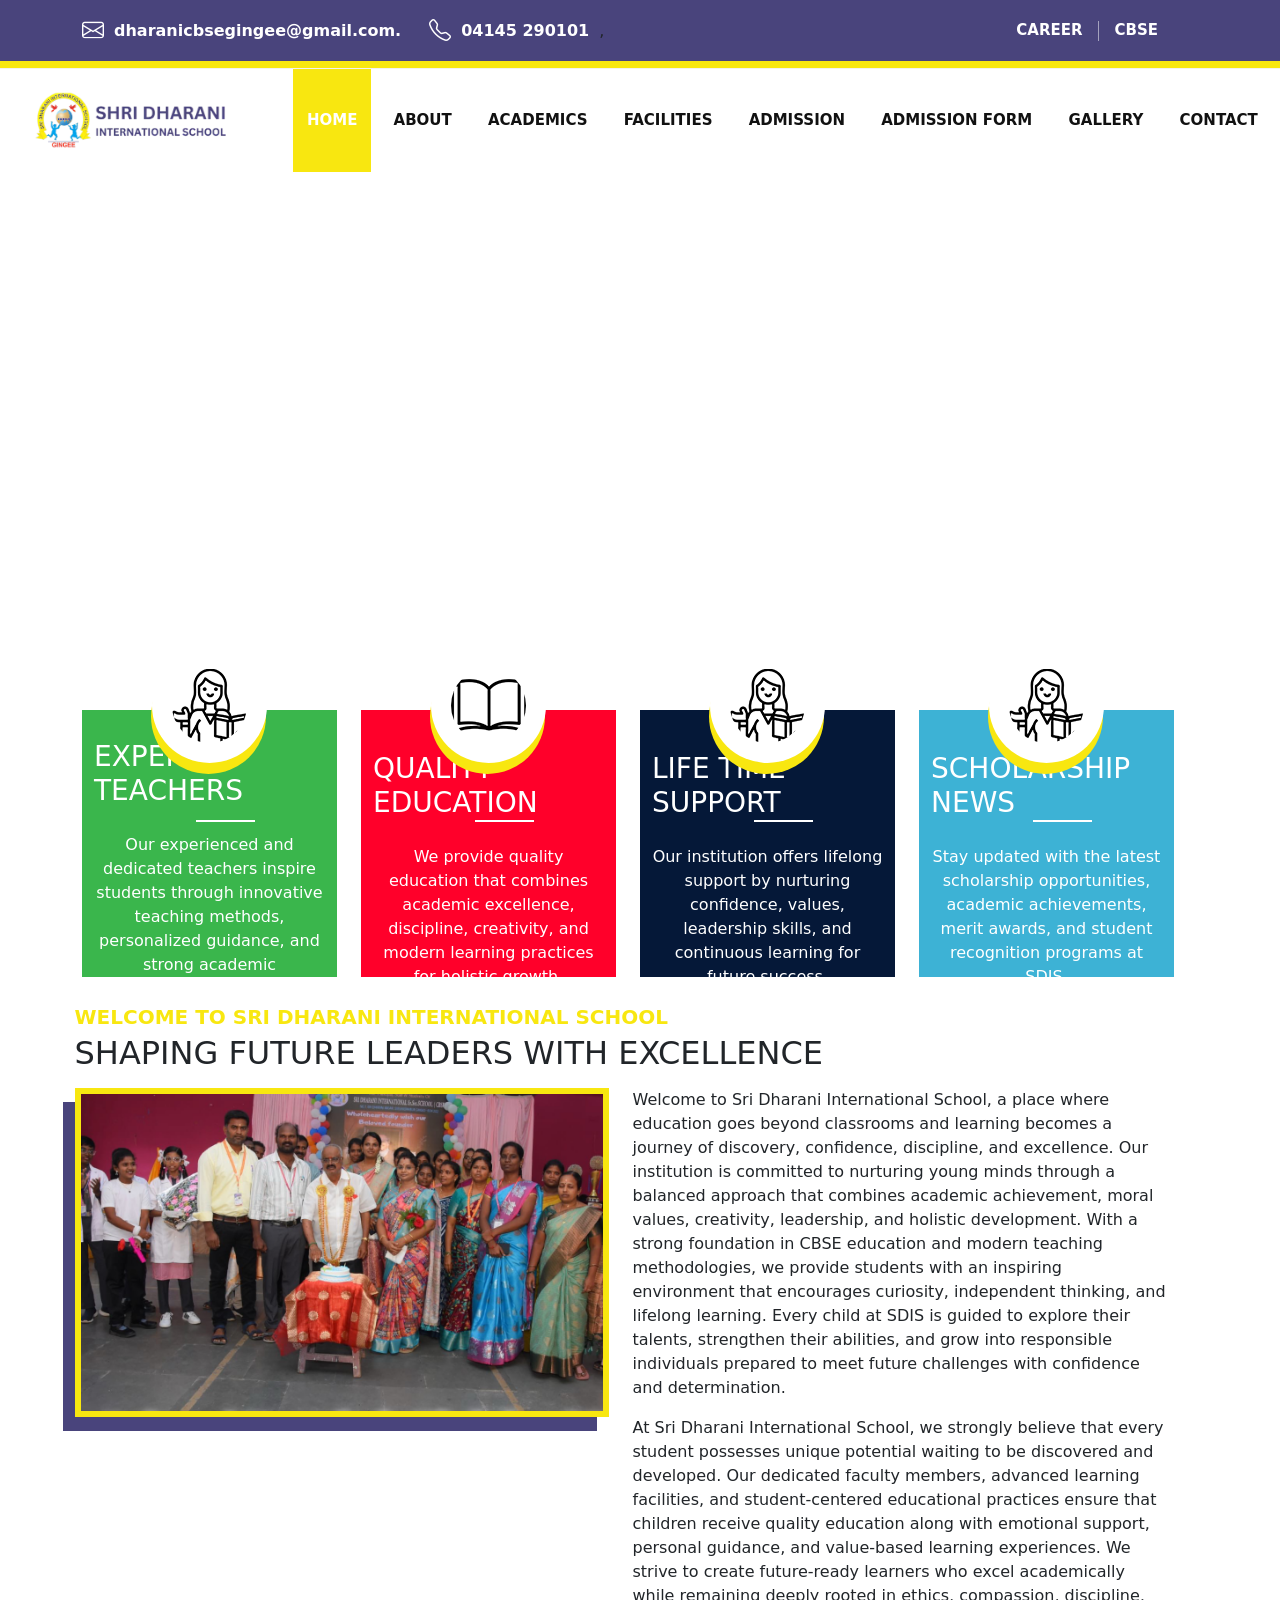
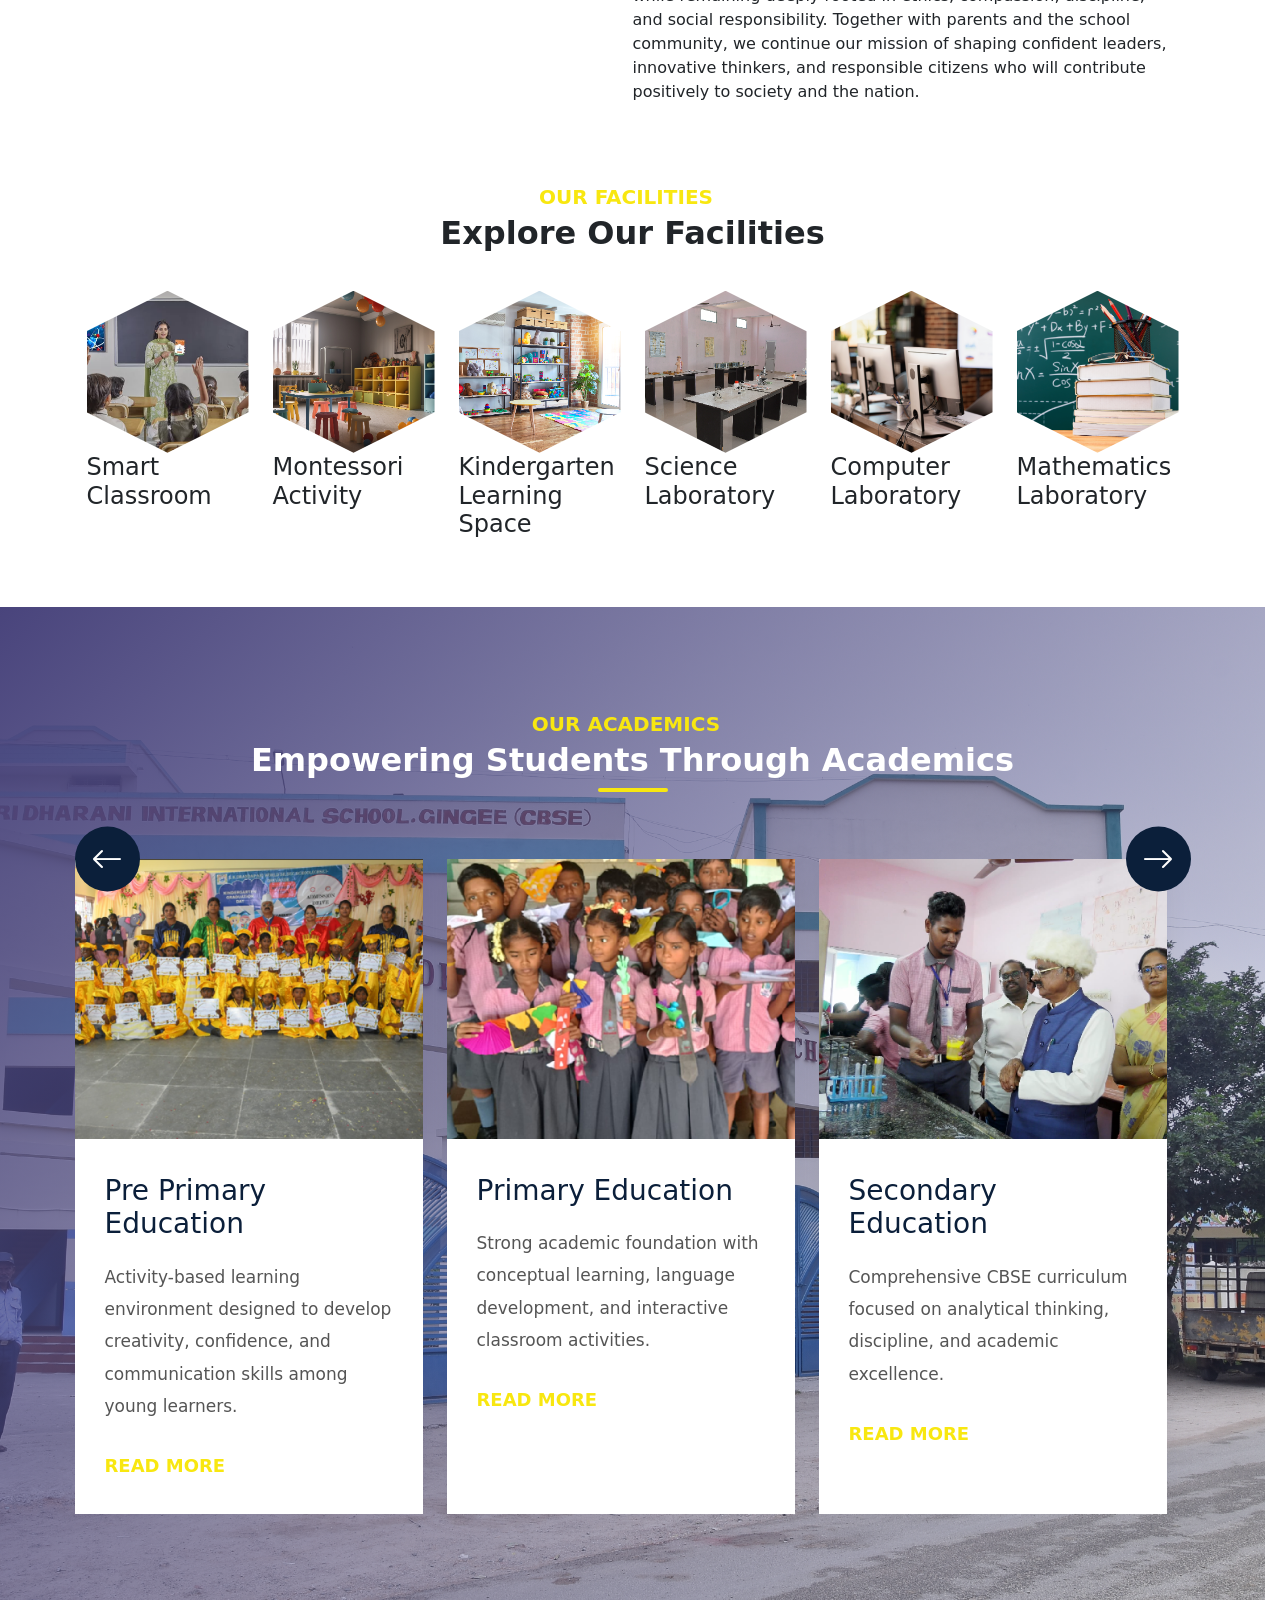
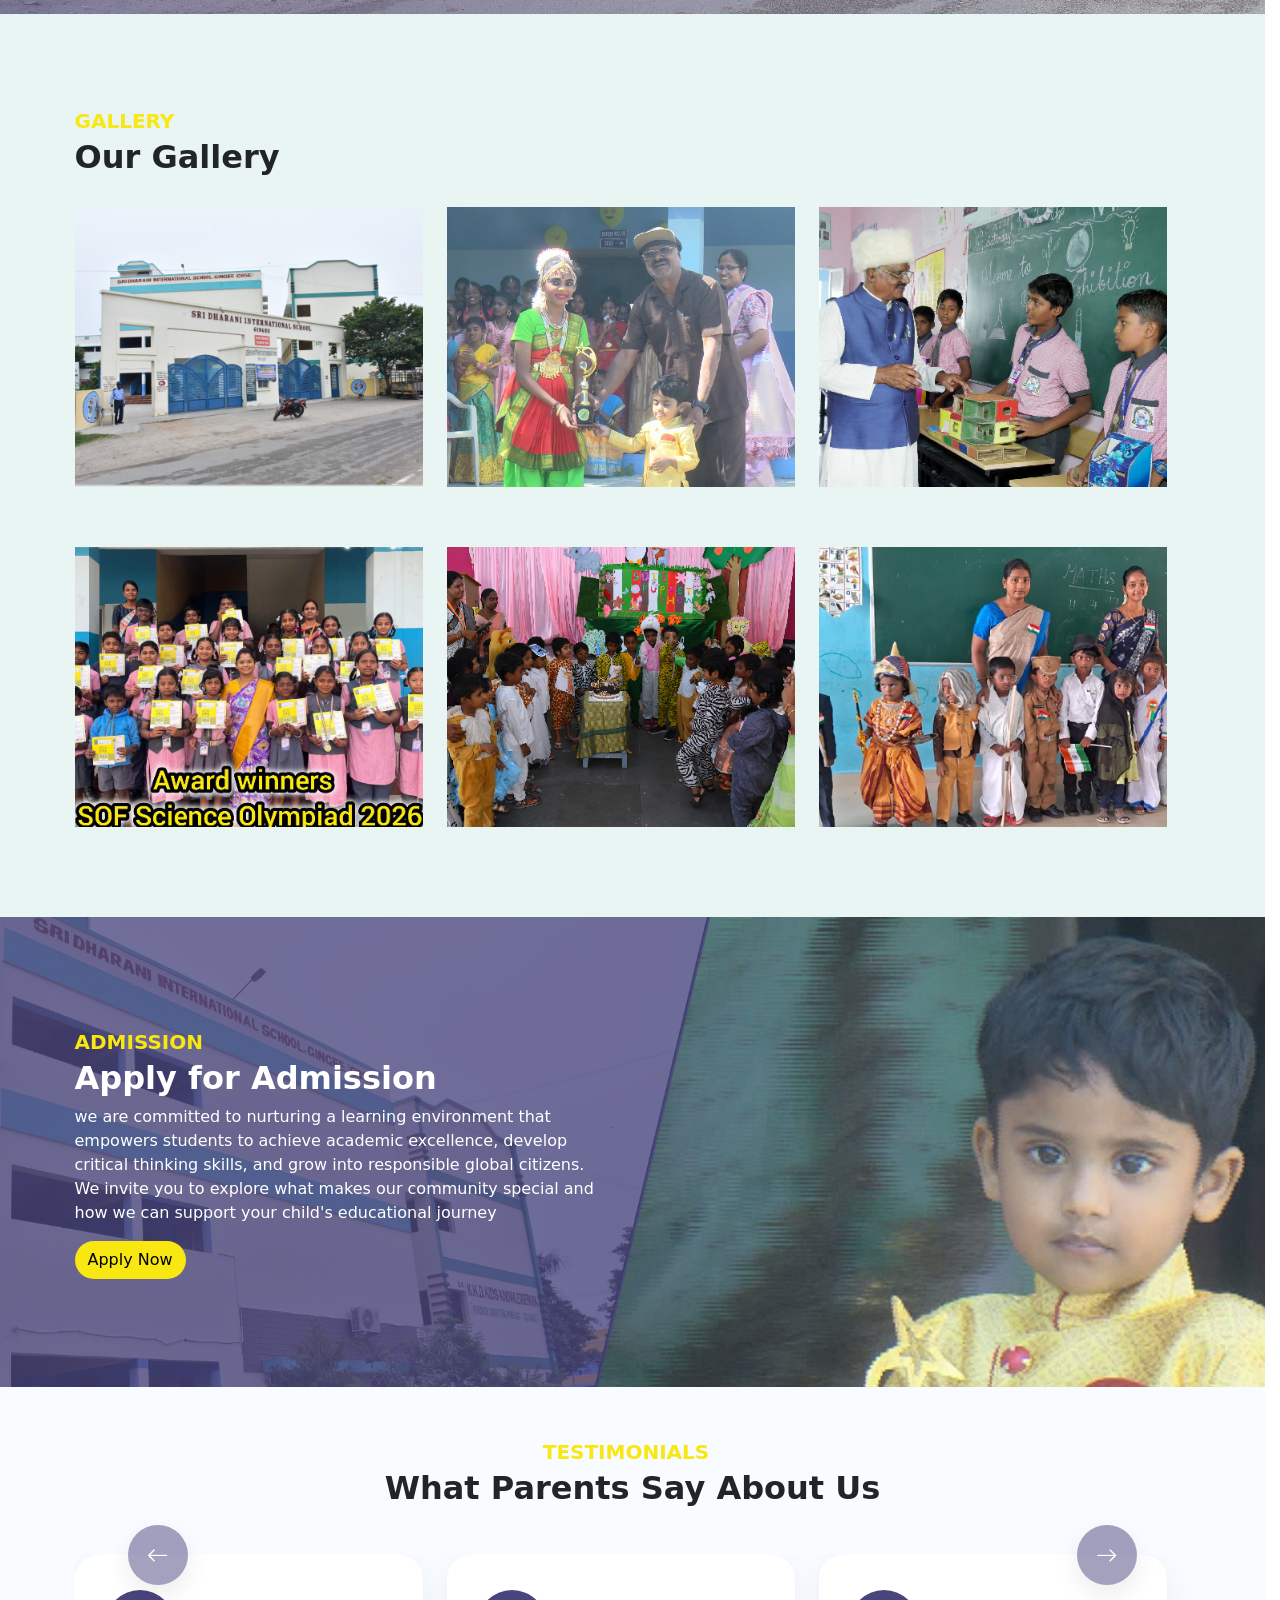
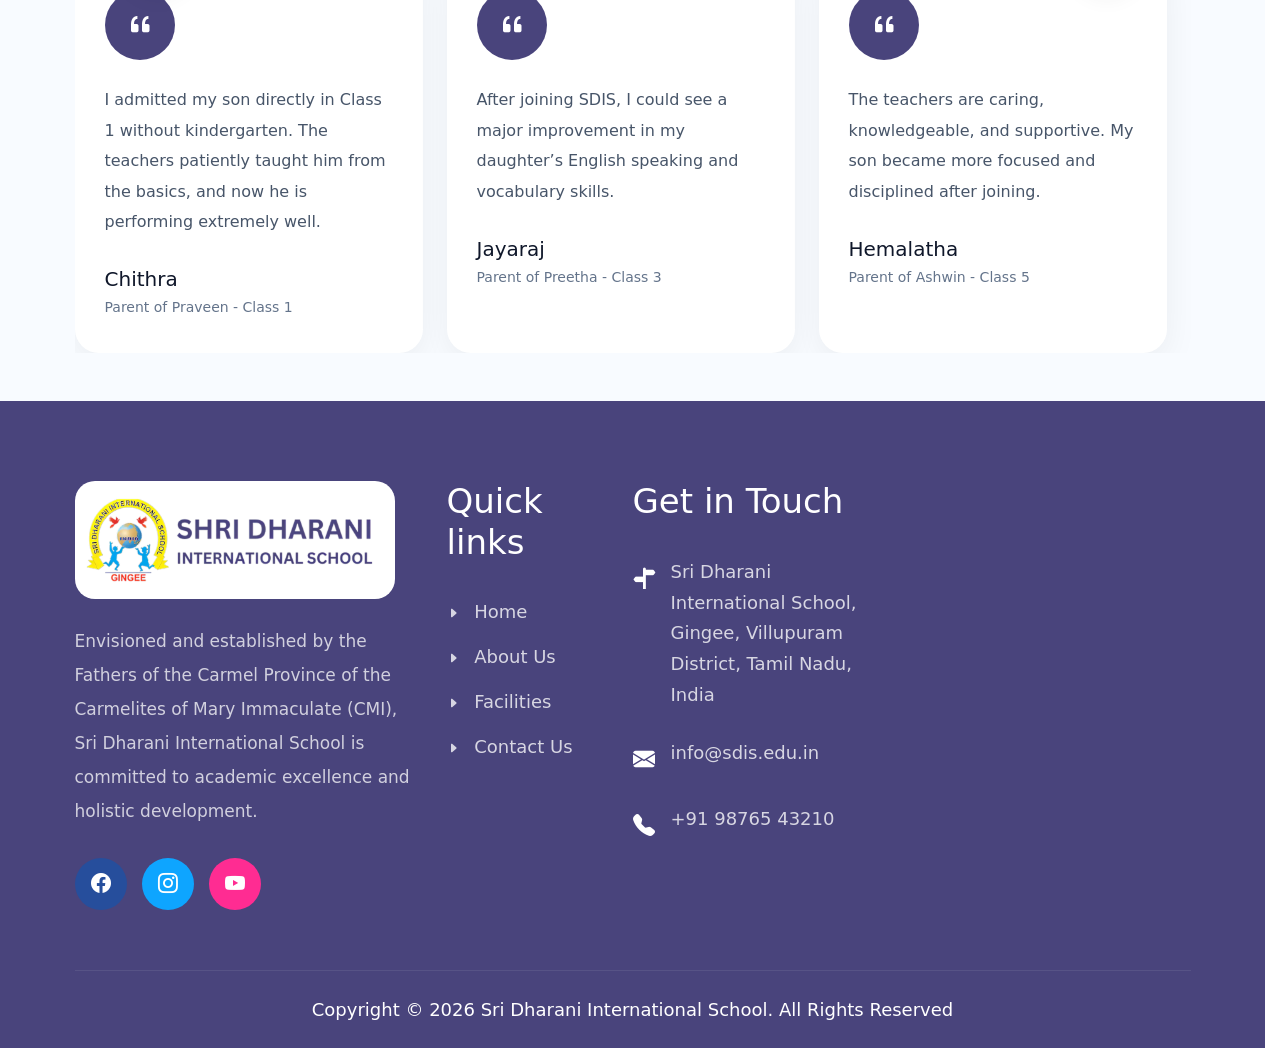
==== index.html @ df1901a7 "File Added" ====
<!DOCTYPE html>
<html lang="en">

<head>
    <meta charset="UTF-8">
    <meta name="viewport" content="width=device-width, initial-scale=1.0">
    <title>Sri Dharani International School</title>
    <link rel="stylesheet" href="Assets/CSS/style.css">
    <link href="https://cdn.jsdelivr.net/npm/bootstrap@5.0.2/dist/css/bootstrap.min.css" rel="stylesheet"
        integrity="sha384-EVSTQN3/azprG1Anm3QDgpJLIm9Nao0Yz1ztcQTwFspd3yD65VohhpuuCOmLASjC" crossorigin="anonymous">
    <link rel="stylesheet" href="https://cdn.jsdelivr.net/npm/bootstrap-icons@1.11.3/font/bootstrap-icons.min.css">
    <link rel="preconnect" href="https://fonts.googleapis.com">
    <link rel="preconnect" href="https://fonts.gstatic.com" crossorigin>
    <link
        href="https://fonts.googleapis.com/css2?family=Mulish:ital,wght@0,200..1000;1,200..1000&family=Open+Sans:ital,wght@0,300..800;1,300..800&family=Sora:wght@100..800&display=swap"
        rel="stylesheet">
</head>

<body>
    <div id="header"></div>
    <section class="hero-section">

        <!-- Background Video -->
        <video autoplay muted loop playsinline class="hero-video">
            <source src="Assets/Video/hero-video.mp4" type="video/mp4">
        </video>

        <!-- Overlay -->
        <div class="hero-overlay"></div>
    </section>
    <section class="home-2">
        <div class="container">
            <div class="row">
                <div class="col-lg-3 col-md-6 col-12">
                    <div class="box b1">
                        <img src="Assets/Images/teacher.png" alt="" class="img-fluid">
                        <h3 class="box-title">EXPERT TEACHERS</h3>
                        <p class="box-desc">Our experienced and dedicated teachers inspire students through innovative
                            teaching methods, personalized guidance, and strong academic mentorship.</p>
                    </div>
                </div>
                <div class="col-lg-3 col-md-6 col-12">
                    <div class="box b2">
                        <img src="Assets/Images/book.png" alt="" class="img-fluid">
                        <h3 class="box-title">QUALITY EDUCATION</h3>
                        <p class="box-desc">We provide quality education that combines academic excellence, discipline,
                            creativity, and modern learning practices for holistic growth.</p>
                    </div>
                </div>
                <div class="col-lg-3 col-md-6 col-12">
                    <div class="box b3">
                        <img src="Assets/Images/teacher.png" alt="" class="img-fluid">
                        <h3 class="box-title">LIFE TIME SUPPORT</h3>
                        <p class="box-desc">Our institution offers lifelong support by nurturing confidence, values,
                            leadership skills, and continuous learning for future success.</p>
                    </div>
                </div>
                <div class="col-lg-3 col-md-6 col-12">
                    <div class="box b4">
                        <img src="Assets/Images/teacher.png" alt="" class="img-fluid">
                        <h3 class="box-title">SCHOLARSHIP NEWS</h3>
                        <p class="box-desc">Stay updated with the latest scholarship opportunities, academic
                            achievements, merit awards, and student recognition programs at SDIS.</p>
                    </div>
                </div>
            </div>
        </div>
    </section>
    <section class="home-3">
        <div class="container">
            <span class="badge">Welcome to Sri Dharani International School</span>
            <h2 class="section-title">SHAPING FUTURE LEADERS WITH EXCELLENCE</h2>
            <p class="section-desc"></p>
            <div class="row">
                <div class="col-lg-6 col-12">
                    <img src="Assets/Images/about.webp" alt="" class="img-fluid">
                </div>
                <div class="col-lg-6 col-12">
                    <p class="section desc">Welcome to Sri Dharani International School, a place where education goes
                        beyond classrooms and learning becomes a journey of discovery, confidence, discipline, and
                        excellence. Our institution is committed to nurturing young minds through a balanced approach
                        that combines academic achievement, moral values, creativity, leadership, and holistic
                        development. With a strong foundation in CBSE education and modern teaching methodologies, we
                        provide students with an inspiring environment that encourages curiosity, independent thinking,
                        and lifelong learning. Every child at SDIS is guided to explore their talents, strengthen their
                        abilities, and grow into responsible individuals prepared to meet future challenges with
                        confidence and determination.</p>
                    <p class="section desc">At Sri Dharani International School, we strongly believe that every student
                        possesses unique potential waiting to be discovered and developed. Our dedicated faculty
                        members, advanced learning facilities, and student-centered educational practices ensure that
                        children receive quality education along with emotional support, personal guidance, and
                        value-based learning experiences. We strive to create future-ready learners who excel
                        academically while remaining deeply rooted in ethics, compassion, discipline, and social
                        responsibility. Together with parents and the school community, we continue our mission of
                        shaping confident leaders, innovative thinkers, and responsible citizens who will contribute
                        positively to society and the nation.</p>
                </div>
            </div>
        </div>

    </section>

    <section class="home-4">
        <div class="container">
            <div class="heading">
                <span class="badge">Our Facilities</span>
                <h2 class="section-title">Explore Our Facilities</h2>
                <div class="row" style="margin-top: 30px;">
                    <div class="col-lg-2 col-md-4 col-6">
                        <img src="Assets/Images/smart-classroom.webp" alt="" class="img-fluid">
                        <h4 class="fac-head">Smart<br>Classroom</h4>
                    </div>
                    <div class="col-lg-2 col-md-4 col-6">
                        <img src="Assets/Images/monteesw.webp" alt="" class="img-fluid">
                        <h4 class="fac-head">Montessori Activity</h4>
                    </div>
                    <div class="col-lg-2 col-md-4 col-6">
                        <img src="Assets/Images/kindergarten.webp" alt="" class="img-fluid">
                        <h4 class="fac-head">Kindergarten Learning Space</h4>
                    </div>
                    <div class="col-lg-2 col-md-4 col-6">
                        <img src="Assets/Images/sci-lab.webp" alt="" class="img-fluid">
                        <h4 class="fac-head">Science Laboratory</h4>
                    </div>
                    <div class="col-lg-2 col-md-4 col-6">
                        <img src="Assets/Images/computer-lab.webp" alt="" class="img-fluid">
                        <h4 class="fac-head">Computer Laboratory</h4>
                    </div>
                    <div class="col-lg-2 col-md-4 col-6">
                        <img src="Assets/Images/math-lab.webp" alt="" class="img-fluid">
                        <h4 class="fac-head">Mathematics Laboratory
                        </h4>
                    </div>
                </div>

            </div>

        </div>
    </section>


    <section class="academics-section">
        <div class="container">

            <!-- Heading -->
            <div class="academics-title text-center">
                <span class="badge">Our Academics</span>
                <h2 class="section-title text-white">Empowering Students Through Academics</h2>
                <span class="divider"></span>
            </div>

            <!-- Carousel -->
            <div id="academicsCarousel" class="carousel slide" data-bs-ride="carousel">

                <div class="carousel-inner">

                    <!-- Slide 1 -->
                    <div class="carousel-item active">

                        <div class="row g-4">

                            <!-- Card -->
                            <div class="col-lg-4">
                                <div class="academic-card">

                                    <div class="academic-image">
                                        <img src="Assets/Images/pre-primary.webp" alt="">
                                    </div>

                                    <div class="academic-content">
                                        <h3>Pre Primary Education</h3>

                                        <p>
                                            Activity-based learning environment designed
                                            to develop creativity, confidence, and
                                            communication skills among young learners.
                                        </p>

                                        <a href="#">
                                            READ MORE
                                        </a>
                                    </div>

                                </div>
                            </div>

                            <!-- Card -->
                            <div class="col-lg-4">
                                <div class="academic-card">

                                    <div class="academic-image">
                                        <img src="Assets/Images/primary.webp" alt="">
                                    </div>

                                    <div class="academic-content">
                                        <h3>Primary Education</h3>

                                        <p>
                                            Strong academic foundation with conceptual
                                            learning, language development, and
                                            interactive classroom activities.
                                        </p>

                                        <a href="#">
                                            READ MORE
                                        </a>
                                    </div>

                                </div>
                            </div>

                            <!-- Card -->
                            <div class="col-lg-4">
                                <div class="academic-card">

                                    <div class="academic-image">
                                        <img src="Assets/Images/secondary.webp" alt="">
                                    </div>

                                    <div class="academic-content">
                                        <h3>Secondary Education</h3>

                                        <p>
                                            Comprehensive CBSE curriculum focused on
                                            analytical thinking, discipline, and academic
                                            excellence.
                                        </p>

                                        <a href="#">
                                            READ MORE
                                        </a>
                                    </div>

                                </div>
                            </div>

                        </div>

                    </div>

                    <!-- Slide 2 -->
                    <div class="carousel-item">

                        <div class="row g-4">

                            <!-- Card -->
                            <div class="col-lg-4">
                                <div class="academic-card">

                                    <div class="academic-image">
                                        <img src="Assets/Images/science.webp" alt="">
                                    </div>

                                    <div class="academic-content">
                                        <h3>Science Stream</h3>

                                        <p>
                                            Advanced science curriculum with laboratory
                                            training and competitive exam preparation.
                                        </p>

                                        <a href="#">
                                            READ MORE
                                        </a>
                                    </div>

                                </div>
                            </div>

                            <!-- Card -->
                            <div class="col-lg-4">
                                <div class="academic-card">

                                    <div class="academic-image">
                                        <img src="Assets/Images/commerce.webp" alt="">
                                    </div>

                                    <div class="academic-content">
                                        <h3>Commerce Stream</h3>

                                        <p>
                                            Career-focused commerce education with
                                            business studies, economics, and accountancy.
                                        </p>

                                        <a href="#">
                                            READ MORE
                                        </a>
                                    </div>

                                </div>
                            </div>

                            <!-- Card -->
                            <div class="col-lg-4">
                                <div class="academic-card">

                                    <div class="academic-image">
                                        <img src="Assets/Images/digital.webp" alt="">
                                    </div>

                                    <div class="academic-content">
                                        <h3>Digital Learning</h3>

                                        <p>
                                            Smart classroom environment integrated with
                                            technology-enabled teaching and practical
                                            learning methods.
                                        </p>

                                        <a href="#">
                                            READ MORE
                                        </a>
                                    </div>

                                </div>
                            </div>

                        </div>

                    </div>

                </div>

                <!-- Controls -->
                <button class="carousel-control-prev academic-arrow" type="button" data-bs-target="#academicsCarousel"
                    data-bs-slide="prev">

                    <i class="bi bi-arrow-left"></i>

                </button>

                <button class="carousel-control-next academic-arrow" type="button" data-bs-target="#academicsCarousel"
                    data-bs-slide="next">

                    <i class="bi bi-arrow-right"></i>

                </button>

            </div>

        </div>
    </section>
    <section class="school-gallery-section">
        <div class="container">
            <span class="badge">GALLERY</span>
            <h2 class="section-title">Our Gallery </h2>

            <!-- Gallery Grid -->
            <div class="row gallery-row">

                <!-- Item -->
                <div class="col-lg-4 col-md-6">
                    <div class="gallery-card">

                        <img src="Assets/Images/gallery-1.webp" alt="" class="gallery-popup-img" data-bs-toggle="modal"
                            data-bs-target="#galleryModal">

                    </div>
                </div>

                <!-- Item -->
                <div class="col-lg-4 col-md-6">
                    <div class="gallery-card">

                        <img src="Assets/Images/gallery-2.webp" alt="" class="gallery-popup-img" data-bs-toggle="modal"
                            data-bs-target="#galleryModal">

                    </div>
                </div>

                <!-- Item -->
                <div class="col-lg-4 col-md-6">
                    <div class="gallery-card">

                        <img src="Assets/Images/gallery-3.webp" alt="" class="gallery-popup-img" data-bs-toggle="modal"
                            data-bs-target="#galleryModal">

                    </div>
                </div>

                <!-- Item -->
                <div class="col-lg-4 col-md-6">
                    <div class="gallery-card">

                        <img src="Assets/Images/gallery-4.webp" alt="" class="gallery-popup-img" data-bs-toggle="modal"
                            data-bs-target="#galleryModal">

                    </div>
                </div>

                <!-- Item -->
                <div class="col-lg-4 col-md-6">
                    <div class="gallery-card">

                        <img src="Assets/Images/gallery-5.webp" alt="" class="gallery-popup-img" data-bs-toggle="modal"
                            data-bs-target="#galleryModal">

                    </div>
                </div>

                <!-- Item -->
                <div class="col-lg-4 col-md-6">
                    <div class="gallery-card">

                        <img src="Assets/Images/gallery-6.webp" alt="" class="gallery-popup-img" data-bs-toggle="modal"
                            data-bs-target="#galleryModal">

                    </div>
                </div>

            </div>

        </div>
    </section>
    <section class="admission">
        <div class="container">
            <div class="row">
                <div class="col-lg-6 col-12">
                    <span class="badge">Admission</span>
                    <h2 class="section-title">Apply for Admission</h2>
                    <p class="section-desc">we are committed to nurturing a learning environment that empowers students
                        to achieve academic excellence, develop critical thinking skills, and grow into responsible
                        global citizens. We invite you to explore what makes our community special and how we can
                        support your child's educational journey</p>
                    <a href="" class="btn">Apply Now</a>
                </div>
                <div class="col-lg-6 col-12"></div>
            </div>
        </div>
    </section>
    <section class="testimonial-section py-5">

    <div class="container">

        <!-- Section Heading -->
        <div class="text-center mb-5">
            <span class="badge">TESTIMONIALS</span>

            <h2 class="section-title" style="font-weight: 700!important;">
                What Parents Say About Us
            </h2>
        </div>

        <!-- Carousel -->
        <div id="testimonialCarousel"
             class="carousel slide"
             data-bs-ride="carousel">

            <div class="carousel-inner">

                <!-- Slide 1 -->
                <div class="carousel-item active">

                    <div class="row g-4">

                        <!-- Testimonial 1 -->
                        <div class="col-lg-4">
                            <div class="testimonial-card">

                                <div class="testimonial-icon">
                                    <i class="bi bi-quote"></i>
                                </div>

                                <p class="testimonial-text">
                                    I admitted my son directly in Class 1
                                    without kindergarten. The teachers
                                    patiently taught him from the basics,
                                    and now he is performing extremely well.
                                </p>

                                <div class="testimonial-user">
                                    <h5>Chithra</h5>
                                    <span>
                                        Parent of Praveen - Class 1
                                    </span>
                                </div>

                            </div>
                        </div>

                        <!-- Testimonial 2 -->
                        <div class="col-lg-4">
                            <div class="testimonial-card">

                                <div class="testimonial-icon">
                                    <i class="bi bi-quote"></i>
                                </div>

                                <p class="testimonial-text">
                                    After joining SDIS, I could see a major
                                    improvement in my daughter’s English
                                    speaking and vocabulary skills.
                                </p>

                                <div class="testimonial-user">
                                    <h5>Jayaraj</h5>
                                    <span>
                                        Parent of Preetha - Class 3
                                    </span>
                                </div>

                            </div>
                        </div>

                        <!-- Testimonial 3 -->
                        <div class="col-lg-4">
                            <div class="testimonial-card">

                                <div class="testimonial-icon">
                                    <i class="bi bi-quote"></i>
                                </div>

                                <p class="testimonial-text">
                                    The teachers are caring, knowledgeable,
                                    and supportive. My son became more
                                    focused and disciplined after joining.
                                </p>

                                <div class="testimonial-user">
                                    <h5>Hemalatha</h5>
                                    <span>
                                        Parent of Ashwin - Class 5
                                    </span>
                                </div>

                            </div>
                        </div>

                    </div>

                </div>

                <!-- Slide 2 -->
                <div class="carousel-item">

                    <div class="row g-4">

                        <!-- Testimonial 4 -->
                        <div class="col-lg-4">
                            <div class="testimonial-card">

                                <div class="testimonial-icon">
                                    <i class="bi bi-quote"></i>
                                </div>

                                <p class="testimonial-text">
                                    I could clearly see improvement in my
                                    daughter’s academics and extracurricular
                                    activities after joining SDIS.
                                </p>

                                <div class="testimonial-user">
                                    <h5>Gokulraj</h5>
                                    <span>
                                        Parent of Deeksha - Class 7
                                    </span>
                                </div>

                            </div>
                        </div>

                        <!-- Testimonial 5 -->
                        <div class="col-lg-4">
                            <div class="testimonial-card">

                                <div class="testimonial-icon">
                                    <i class="bi bi-quote"></i>
                                </div>

                                <p class="testimonial-text">
                                    My daughter scored excellent marks in
                                    her Class 10 board exams, and the
                                    coaching provided was outstanding.
                                </p>

                                <div class="testimonial-user">
                                    <h5>Chandrakanth</h5>
                                    <span>
                                        Parent of Ritwik - Class 10
                                    </span>
                                </div>

                            </div>
                        </div>

                        <!-- Testimonial 6 -->
                        <div class="col-lg-4">
                            <div class="testimonial-card">

                                <div class="testimonial-icon">
                                    <i class="bi bi-quote"></i>
                                </div>

                                <p class="testimonial-text">
                                    I was very happy to see my daughter
                                    excel academically and secure admission
                                    in the college of her choice.
                                </p>

                                <div class="testimonial-user">
                                    <h5>Sivakavi</h5>
                                    <span>
                                        Parent of Chinmayi - Class 12
                                    </span>
                                </div>

                            </div>
                        </div>

                    </div>

                </div>

            </div>

            <!-- Carousel Controls -->
            <button class="carousel-control-prev"
                    type="button"
                    data-bs-target="#testimonialCarousel"
                    data-bs-slide="prev">

                <span class="testimonial-arrow">
                    <i class="bi bi-arrow-left"></i>
                </span>

            </button>

            <button class="carousel-control-next"
                    type="button"
                    data-bs-target="#testimonialCarousel"
                    data-bs-slide="next">

                <span class="testimonial-arrow">
                    <i class="bi bi-arrow-right"></i>
                </span>

            </button>

        </div>

    </div>

</section>
    <div id="footer"></div>
    <div class="modal fade gallery-modal" id="galleryModal" tabindex="-1" aria-hidden="true">

        <div class="modal-dialog modal-dialog-centered modal-xl">

            <div class="modal-content">

                <!-- Close Button -->
                <button type="button" class="btn-close gallery-close" data-bs-dismiss="modal" aria-label="Close">
                </button>

                <!-- Popup Image -->
                <img src="" id="popupImage" class="img-fluid w-100" alt="Gallery Image">

            </div>

        </div>

    </div>
    <!-- jQuery -->
    <script src="https://code.jquery.com/jquery-3.6.0.min.js"></script>
    <!-- Bootstrap bundle (includes Popper) loaded BEFORE header inject -->
    <script src="https://cdn.jsdelivr.net/npm/bootstrap@5.0.2/dist/js/bootstrap.bundle.min.js"
        integrity="sha384-MrcW6ZMFYlzcLA8Nl+NtUVF0sA7MsXsP1UyJoMp4YLEuNSfAP+JcXn/tWtIaxVXM"
        crossorigin="anonymous"></script>

    <script>
        $("#header").load("header.html", function () {

            // Sticky header
            function updateSticky() {
                var $header = $("#mainHeader");
                if ($(window).scrollTop() > 100) {
                    $header.addClass("sticky");
                } else {
                    $header.removeClass("sticky");
                }
            }
            $(window).on("scroll resize", updateSticky);
            updateSticky();

            // Mobile menu toggle — manual only (data-bs-toggle removed from button)
            var togglerBtn = document.querySelector(".navbar-toggler");
            var collapseEl = document.querySelector("#mainNav");

            if (togglerBtn && collapseEl) {
                var bsCollapse = new bootstrap.Collapse(collapseEl, { toggle: false });
                var isOpen = false;

                function openMenu() {
                    bsCollapse.show();
                    isOpen = true;
                    togglerBtn.setAttribute("aria-expanded", "true");
                }

                function closeMenu() {
                    bsCollapse.hide();
                    isOpen = false;
                    togglerBtn.setAttribute("aria-expanded", "false");
                }

                togglerBtn.addEventListener("click", function (e) {
                    e.stopPropagation();
                    if (isOpen) {
                        closeMenu();
                    } else {
                        openMenu();
                    }
                });

                // Sync state when Bootstrap fires events externally
                collapseEl.addEventListener("shown.bs.collapse", function () {
                    isOpen = true;
                    togglerBtn.setAttribute("aria-expanded", "true");
                });
                collapseEl.addEventListener("hidden.bs.collapse", function () {
                    isOpen = false;
                    togglerBtn.setAttribute("aria-expanded", "false");
                });

                // Close menu when a nav-link is tapped on mobile
                collapseEl.querySelectorAll(".nav-link").forEach(function (link) {
                    link.addEventListener("click", function () {
                        if (window.innerWidth < 1200) {
                            closeMenu();
                        }
                    });
                });
            }

        });

        $("#footer").load("footer.html");
    </script>
    <script src="Assets/JS/script.js"></script>
</body>

</html>
---- Assets/CSS/style.css ----
/* =========================
   Global Style
========================= */

html {
    overflow-x: hidden;
}

body {
    margin: 0;
    padding: 0;
    font-family: "Open Sans", sans-serif;
    overflow-x: hidden;
    /* Prevent layout shift when scrollbar appears/disappears */
    scrollbar-gutter: stable;
}

h1,
h2,
h3,
h4,
h5,
h6 {
    font-weight: 400 !important;
}

.badge{
        color: #f8e710 !important;
    font-size: 20px !important;
    text-transform: uppercase;
    padding-left: 0 !important;
}

/* =========================
   Header
========================= */

#mainHeader {
    width: 100%;
    position: absolute;
    top: 0;
    left: 0;
    z-index: 9999;
    background: #fff;
}

/* =========================
   Top Header
========================= */

.top-header {
    background: #49447C;
    padding: 14px 0;
    border-bottom: 7px solid #f8e710;
}

.top-contact {
    display: flex;
    align-items: center;
    gap: 28px;
    flex-wrap: wrap;
}

.contact-item {
    display: flex;
    align-items: center;
    gap: 10px;
}

.contact-item i {
    color: #fff;
    font-size: 22px;
}

.contact-item a {
    color: #fff;
    text-decoration: none;
    font-size: 16px;
    font-weight: 600;
}

/* =========================
   Top Menu
========================= */

.top-menu {
    display: flex;
    justify-content: flex-end;
    align-items: center;
    flex-wrap: wrap;
}

.top-menu a {
    color: #fff;
    text-decoration: none;
    font-size: 15px;
    font-weight: 700;
    padding: 0 22px;
    position: relative;
    white-space: nowrap;
}

.top-menu a:not(:last-child)::after {
    content: "";
    position: absolute;
    right: 0;
    top: 2px;
    width: 1px;
    height: 20px;
    background: rgba(255, 255, 255, 0.5);
}

/* =========================
   Main Navbar
========================= */

.main-navbar {
    /* background: #f3f3f3; */
    border-top: 1px solid rgba(0, 0, 0, 0.05);
}

.navbar {
    min-height: 100px;
    padding: 0;
}

/* =========================
   Logo
========================= */

.navbar-brand {
    /* background: #f3f3f3; */
    padding: 10px 28px;
    margin: 0;
    display: flex;
    align-items: center;
}

.navbar-brand img {
    max-height: 78px;
    width: auto;
}

/* =========================
   Navbar Menu
========================= */

.navbar-collapse {
    /* background: #f3f3f3; */
}

.navbar-nav {
    align-items: center;
}

.navbar-nav .nav-item {
    position: relative;
}

.navbar-nav .nav-link {
    color: #111 !important;
    font-size: 16px;
    font-weight: 700;
    padding: 40px 18px !important;
    transition: 0.3s;
    white-space: nowrap;
    text-transform: uppercase;
}

/* =========================
   Active Menu
========================= */

.active-menu {
    background: #f8e710;
}

.active-menu .nav-link {
    color: #fff !important;
}

/* =========================
   Hover
========================= */

.navbar-nav .nav-link:hover {
    color: #f8e710 !important;
}

/* =========================
   Dropdown
========================= */

.dropdown-menu {
    border: none;
    border-radius: 0;
    padding: 0;
    box-shadow: 0 8px 25px rgba(0, 0, 0, 0.08);
}

.dropdown-item {
    padding: 12px 20px;
    font-size: 15px;
    font-weight: 500;
}

.dropdown-item:hover {
    background: #f4b400;
    color: #fff;
}

/* =========================
   Toggle Button
========================= */

.navbar-toggler {
    border: none;
    box-shadow: none !important;
}

.navbar-toggler:focus {
    box-shadow: none !important;
}

/* =========================
   Sticky Header
========================= */

#mainHeader.sticky {
    position: fixed;
    top: 0;
    left: 0;
    width: 100%;
    animation: slideDown .35s ease forwards;
    box-shadow: 0 4px 20px rgba(0, 0, 0, 0.08);
    will-change: transform;
    -webkit-backface-visibility: hidden;
    backface-visibility: hidden;
}

@keyframes slideDown {

    from {
        transform: translate3d(0, -100%, 0);
    }

    to {
        transform: translate3d(0, 0, 0);
    }

}

/* =========================
   Desktop Optimization
========================= */

@media(min-width:1200px) {

    .navbar .container-fluid {
        display: flex;
        align-items: stretch;
    }

    .navbar-collapse {
        flex-grow: 1;
    }

    .navbar-nav {
        width: 100%;
        justify-content: space-evenly;
    }

}

/* =========================
   Laptop
========================= */

@media(max-width:1399px) {

    .navbar-nav .nav-link {
        padding: 40px 14px !important;
        font-size: 15px;
    }

    .top-menu a {
        padding: 0 16px;
    }

}

/* =========================
   Tablet
========================= */

@media(max-width:1199px) {

    .top-header {
        padding: 12px 0;
    }

    .top-contact {
        gap: 12px;
        margin-bottom: 10px;
    }

    .top-menu {
        justify-content: flex-start;
        gap: 10px;
    }

    .top-menu a {
        padding-left: 0;
        padding-right: 15px;
    }

    .top-menu a::after {
        display: none;
    }

    .navbar {
        min-height: auto;
        padding: 12px 0;
    }

    .navbar-brand {
        padding: 8px 18px;
    }

    .navbar-brand img {
        max-height: 65px;
    }

    .navbar-collapse {
        background: #fff;
        margin-top: 12px;
    }

    .navbar-nav {
        align-items: flex-start;
        padding: 15px 20px;
    }

    .navbar-nav .nav-link {
        padding: 12px 0 !important;
        font-size: 15px;
    }

    .active-menu {
        background: transparent;
    }

    .active-menu .nav-link {
        color: #f4b400 !important;
    }

}

/* =========================
   Mobile
========================= */

@media(max-width:767px) {

    .top-header {
        padding: 10px 0;
    }

    .top-contact {
        flex-direction: column;
        align-items: flex-start;
        gap: 10px;
    }

    .contact-item i {
        font-size: 18px;
    }

    .contact-item a {
        font-size: 14px;
    }

    .top-menu {
        gap: 5px;
    }

    .top-menu a {
        font-size: 13px;
        padding-right: 10px;
    }

    .navbar-brand {
        padding: 5px 15px;
    }

    .navbar-brand img {
        max-height: 55px;
    }

    .navbar-toggler {
        margin-right: 10px;
    }

    .navbar-nav {
        padding: 10px 15px;
    }

}

.hero-section {
    position: relative;
    line-height: 0;
    font-size: 0;
    overflow: hidden;
}

.hero-section video.hero-video {
    height: 926px;
    display: block;
    width: 100%;
}

.home-2 {
    position: absolute;
    top: 848px;
    left: 68px;
}

.home-2 .box {
    display: flex;
    flex-direction: column;
    justify-content: center;
    align-items: center;
    position: relative;
    height: 267px;
    padding-left: 12px;
    padding-right: 12px;
}

.b1 {
    background: #3AB64C;
}

.b2 {
    background-color: #FF002A;
}

.b3 {
    background-color: #051838;
}

.b4 {
    background-color: #3DB2D5;
}

.home-2 .box img.img-fluid {
    background: #fff;
    padding: 20px;
    border-radius: 100%;
    box-shadow: -1px 11px 0px 0px #f8e710;
    position: absolute;
    bottom: 214px;
}

.home-2 h3.box-title {
    margin-top: 70px;
    color: #fff;
}

.home-2 h3.box-title::before {
    content: "";
    background-color: #fff;
    position: absolute;
    height: 2px;
    width: 23%;
    top: 110px;
    left: 114px;
}

.home-2 p.box-desc {
    text-align: center;
    color: #fff;
    margin-top: 18px;

}

.home-3{
    margin-top: 250px;
}

.home-3 img.img-fluid {
    width: 100%;
    box-shadow: -12px 14px 0px #49447C;
    border: 6px solid #f8e710;
}

.home-4{
    padding: 60px 0;
}

.home-4 .heading{
    display: flex;
    justify-content: center;
    flex-direction: column;
    align-items: center;
}

.home-4 .heading .section-title{
    font-weight: 700 !important;
}

.home-4 img.img-fluid{
    clip-path: polygon(50% 0%, 100% 25%, 100% 75%, 50% 100%, 0% 75%, 0% 25%);
    transition: transform 0.8s ease;
    transform-style: preserve-3d;
}

.home-4 .col-2:hover img.img-fluid{
    transform: rotateY(180deg);
}

.home-4 .col-2{
    display: flex;
    justify-content: center;
    flex-direction: column;
    align-items: center;
}

.home-4 .col-2 .fac-head{
        margin-top: 20px;
    text-align: center;
}

/* =========================
   Academics Section
========================= */

.academics-section{
    position: relative;
    padding: 100px 0;
    background: linear-gradient(135deg,#49447C, transparent), url(../Images/bg-academics.JPG) ;
    background-position: center;
    background-repeat: no-repeat;
    background-size: cover;
    overflow: hidden;
}

/* =========================
   Title
========================= */



.academics-title span.divider{
    width: 70px;
    height: 4px;
    background: #f8e710;
    display: inline-block;
    border-radius: 20px;
    margin-bottom: 60px;
}

.academics-title .section-title{
    font-weight: 700 !important;
}

/* =========================
   Academic Card
========================= */

.academic-card{
    background: #fff;
    overflow: hidden;
    transition: 0.4s;
    height: 100%;
    box-shadow: 0 10px 30px rgba(0,0,0,0.06);
}

.academic-card:hover{
    transform: translateY(-8px);
}

/* =========================
   Image
========================= */

.academic-image{
    overflow: hidden;
}

.academic-image img{
    width: 100%;
    height: 280px;
    object-fit: cover;
    transition: 0.5s;
}

.academic-card:hover .academic-image img{
    transform: scale(1.08);
}

/* =========================
   Content
========================= */

.academic-content{
    padding: 35px 30px;
}

.academic-content h3{
    font-size: 28px;
    font-weight: 700;
    color: #0b1f3a;
    margin-bottom: 20px;
}

.academic-content p{
    font-size: 17px;
    line-height: 1.9;
    color: #555;
    margin-bottom: 30px;
}

.academic-content a{
    display: inline-block;
    text-decoration: none;
    color: #f8e710;
    font-size: 18px;
    font-weight: 700;
    transition: 0.3s;
}

.academic-content a:hover{
    color: #49447C;
}

/* =========================
   Carousel Arrows
========================= */

#academicsCarousel{
    position: relative;
}

.academic-arrow{
   width: 65px !important;
    height: 65px !important;
    background: #0b1f3a !important;
    border-radius: 50%;
    opacity: 1 !important;

    display: flex !important;
    align-items: center;
    justify-content: center;

    position: absolute;
    top: 50%;
    transform: translateY(-50%);
    z-index: 10;
}

.carousel-control-prev{
    left: -80px;
}

.carousel-control-next{
    right: -80px;
}

.carousel-control-prev-icon,
.carousel-control-next-icon{
    display: none;
}

.academic-arrow i{
    font-size: 32px;
    color: #fff;
    line-height: 1;
}

.academic-arrow:hover{
    background: #f8e710 !important;
}

/* =========================
   Responsive
========================= */

@media(max-width:1199px){

    .carousel-control-prev{
        left: 10px;
    }

    .carousel-control-next{
        right: 10px;
    }

}

@media(max-width:991px){

    .academics-title h2{
        font-size: 38px;
    }

    .academic-image img{
        height: 240px;
    }

}

@media(max-width:767px){

    .academics-section{
        padding: 70px 0;
    }

    .academics-title h2{
        font-size: 30px;
    }

    .academic-content{
        padding: 25px 20px;
    }

    .academic-content h3{
        font-size: 24px;
    }

    .academic-image img{
        height: 220px;
    }

    .academic-arrow{
        display: none;
    }

}


@media(max-width:1199px){

    .carousel-control-prev.academic-arrow{
        left: 10px;
    }

    .carousel-control-next.academic-arrow{
        right: 10px;
    }

}

@media(max-width:767px){

    .academic-arrow{
        width: 50px !important;
        height: 50px !important;
    }

    .academic-arrow i{
        font-size: 24px;
    }

}

/* =========================
   Gallery Section
========================= */

.school-gallery-section{
    position: relative;
    padding: 90px 0;
    background: #e9f5f2;
    overflow: hidden;
}

.school-gallery-section .section-title{
    font-weight: 700 !important;
    margin-bottom: 30px;
}

/* =========================
   Gallery Grid
========================= */

.gallery-row{
    row-gap: 60px;
}

/* =========================
   Card
========================= */

.gallery-card{
    position: relative;
    overflow: hidden;
    transition: 0.4s;
    cursor: pointer;
}

.gallery-card img{
    width: 100%;
    height: 280px;
    object-fit: cover;
    transition: 0.5s;
}

.gallery-card:hover img{
    transform: scale(1.08);
}

/* =========================
   Responsive
========================= */

@media(max-width:991px){

    .gallery-heading h2{
        font-size: 52px;
    }

    .gallery-card img{
        height: 240px;
    }

}

@media(max-width:767px){

    .school-gallery-section{
        padding: 70px 0;
    }

    .gallery-heading{
        margin-bottom: 40px;
    }

    .gallery-heading h2{
        font-size: 42px;
    }

    .gallery-subtitle span{
        font-size: 15px;
        letter-spacing: 4px;
    }

    .gallery-card img{
        height: 220px;
    }

    .gallery-row{
        row-gap: 30px;
    }

}

.gallery-modal{
    z-index: 99999 !important;
}

.gallery-modal .modal-dialog{
    max-width: 100%;
    margin: 0;
    height: 100vh;
    display: flex;
    align-items: center;
    justify-content: center;
}

.gallery-modal .modal-content{
    background: transparent !important;
    border: 0 !important;
    box-shadow: none;
    height: 100vh;
    display: flex;
    align-items: center;
    justify-content: center;
}

.gallery-modal img{
    width: auto;
    max-width: 95%;
    max-height: 95vh;
    object-fit: contain;
    border-radius: 10px;
}

/* Dark Background */
.gallery-modal::before{
    content: "";
    position: fixed;
    inset: 0;
    background: rgba(0,0,0,0.92);
    z-index: -1;
}

/* Close Button */
.gallery-close{
    position: fixed;
    top: 25px;
    right: 25px;
    z-index: 999999;
    background-color: #fff !important;
    opacity: 1 !important;
    border-radius: 50%;
    padding: 14px;
}

.admission{
    padding: 108px 0;
    background-image: url(../Images/admission.png);
    background-position: center;
    background-repeat: no-repeat;
    background-size: cover;
}

.admission h2.section-title {
    color: #fff !important;
    font-weight: 700 !important;
}

.admission p.section-desc{
    color: #fff;
}
.admission .btn{
    background-color: #f8e710;
    color:  #000;
    border-radius: 20px;
}

/* =========================
   Testimonial Section
========================= */

.testimonial-section {
    background: #f8fbff;
    overflow: hidden;
    position: relative;
    padding: 90px 0;
}

/* =========================
   Section Heading
========================= */

.testimonial-subtitle {
    color: #00a6eb;
    font-size: 15px;
    font-weight: 600;
    letter-spacing: 1px;
    margin-bottom: 12px;
    text-transform: uppercase;
}

.testimonial-title {
    font-size: 42px;
    font-weight: 700;
    color: #0f172a;
    line-height: 1.3;
}

/* =========================
   Testimonial Card
========================= */

.testimonial-card {
    background: #ffffff;
    border-radius: 24px;
    padding: 35px 30px;
    height: 100%;
    position: relative;
    overflow: hidden;
    transition: 0.4s ease;
    box-shadow: 0 10px 35px rgba(0, 0, 0, 0.06);
}

.testimonial-card:hover {
    transform: translateY(-8px);
}

/* =========================
   Quote Icon
========================= */

.testimonial-icon {
        width: 70px;
    height: 70px;
    background: rgb(73 68 124);
    border-radius: 50%;
    display: flex;
    align-items: center;
    justify-content: center;
    margin-bottom: 25px;
}

.testimonial-icon i {
    color: #ffffff;
    font-size: 30px;
}

/* =========================
   Testimonial Text
========================= */

.testimonial-text {
    color: #475569;
    font-size: 16px;
    line-height: 1.9;
    margin-bottom: 30px;
}

/* =========================
   User Info
========================= */

.testimonial-user h5 {
    font-size: 20px;
    font-weight: 700;
    color: #0f172a;
    margin-bottom: 6px;
}

.testimonial-user span {
    color: #64748b;
    font-size: 14px;
    display: block;
}

/* =========================
   Carousel Controls
========================= */

.carousel-control-prev,
.carousel-control-next {
    width: auto;
    opacity: 1;
    top: 50%;
    transform: translateY(-50%);
}

/* Left Arrow */

.carousel-control-prev {
    left: -85px;
}

/* Right Arrow */

.carousel-control-next {
    right: -85px;
}

/* Arrow Design */

.testimonial-arrow {
        width: 60px;
    height: 60px;
    background: #49447c;
    border-radius: 50%;
    display: flex;
    align-items: center;
    justify-content: center;
    transition: 0.3s ease;
    box-shadow: 0 10px 25px rgba(0, 0, 0, 0.15);
}

.testimonial-arrow:hover {
    transform: scale(1.08);
    background: #f8e710;
}

.testimonial-arrow i {
    color: #ffffff;
    font-size: 22px;
}

/* =========================
   Carousel Indicators
========================= */

.carousel-indicators {
    bottom: -60px;
}

.carousel-indicators button {
    width: 12px !important;
    height: 12px !important;
    border-radius: 50%;
    background-color: #00a6eb !important;
    opacity: 0.4;
    margin: 0 6px !important;
    border: none;
}

.carousel-indicators .active {
    opacity: 1;
}

/* =========================
   Responsive Design
========================= */

@media (max-width: 1399px) {

    .carousel-control-prev {
        left: -40px;
    }

    .carousel-control-next {
        right: -40px;
    }
}

@media (max-width: 1199px) {

    .testimonial-title {
        font-size: 36px;
    }

    .carousel-control-prev {
        left: -20px;
    }

    .carousel-control-next {
        right: -20px;
    }
}

@media (max-width: 991px) {

    .testimonial-section {
        padding: 70px 0;
    }

    .testimonial-title {
        font-size: 32px;
    }

    .testimonial-card {
        margin-bottom: 20px;
    }

    .testimonial-text {
        font-size: 15px;
    }
}

@media (max-width: 767px) {

    .testimonial-section {
        padding: 60px 0;
    }

    .testimonial-title {
        font-size: 26px;
    }

    .testimonial-card {
        padding: 28px 22px;
    }

    .testimonial-text {
        font-size: 15px;
        line-height: 1.8;
    }

    .testimonial-user h5 {
        font-size: 18px;
    }

    .carousel-control-prev,
    .carousel-control-next {
        display: none;
    }
}

/* =========================
        Footer Section
========================= */

.custom-footer {
    background: #49447c;
    padding: 80px 0 25px;
    position: relative;
    overflow: hidden;
}

/* =========================
        Footer Logo
========================= */

.footer-logo img {
    max-width: 320px;
    margin-bottom: 25px;
    background-color: white;
    border-radius: 20px;
}

/* =========================
        Footer About
========================= */

.footer-about {
    color: rgba(255,255,255,0.75);
    font-size: 17px;
    line-height: 2;
    margin-bottom: 30px;
}

/* =========================
        Footer Social
========================= */

.footer-social {
    display: flex;
    align-items: center;
    gap: 15px;
}

.footer-social a {
    width: 52px;
    height: 52px;
    border-radius: 50%;
    background: #264e9c;
    display: flex;
    align-items: center;
    justify-content: center;
    color: #ffffff;
    font-size: 20px;
    transition: 0.3s ease;
    text-decoration: none;
}

.footer-social a:nth-child(2) {
    background: #0ea5ff;
}

.footer-social a:nth-child(3) {
    background: #ff2c92;
}

.footer-social a:hover {
    transform: translateY(-5px);
}

/* =========================
        Footer Titles
========================= */

.footer-title {
    color: #ffffff;
    font-size: 34px;
    font-weight: 700;
    margin-bottom: 35px;
}

/* =========================
        Footer Links
========================= */

.footer-links {
    padding: 0;
    margin: 0;
    list-style: none;
}

.footer-links li {
    margin-bottom: 18px;
}

.footer-links a {
    color: rgba(255,255,255,0.78);
    text-decoration: none;
    font-size: 18px;
    transition: 0.3s ease;
}

.footer-links a i {
    font-size: 12px;
    margin-right: 10px;
}

.footer-links a:hover {
    color: #ffffff;
    padding-left: 5px;
}

/* =========================
        Contact Info
========================= */

.footer-contact-item {
    display: flex;
    align-items: flex-start;
    gap: 16px;
    margin-bottom: 28px;
}

.footer-contact-item i {
    color: #ffffff;
    font-size: 22px;
    margin-top: 5px;
}

.footer-contact-item p,
.footer-contact-item a {
    color: rgba(255,255,255,0.78);
    font-size: 18px;
    line-height: 1.7;
    text-decoration: none;
    margin: 0;
}

/* =========================
        Footer Map
========================= */

.footer-map {
    border-radius: 8px;
    overflow: hidden;
}

.footer-map iframe {
    width: 100%;
    height: 280px;
    border: 0;
}

/* =========================
        Footer Bottom
========================= */

.footer-bottom {
    text-align: center;
    margin-top: 60px;
    padding-top: 25px;
    border-top: 1px solid rgba(255,255,255,0.08);
}

.footer-bottom p {
    color: #ffffff;
    font-size: 18px;
    margin: 0;
}

/* =========================
        Responsive
========================= */

@media (max-width: 1199px) {

    .footer-title {
        font-size: 28px;
    }

    .footer-about,
    .footer-links a,
    .footer-contact-item p,
    .footer-contact-item a {
        font-size: 16px;
    }
}

@media (max-width: 991px) {

    .custom-footer {
        padding: 70px 0 25px;
    }

    .footer-logo img {
        max-width: 260px;
    }

    .footer-title {
        margin-bottom: 25px;
    }

    .footer-map iframe {
        height: 240px;
    }
}

@media (max-width: 767px) {

    .custom-footer {
        padding: 60px 0 20px;
    }

    .footer-logo img {
        max-width: 220px;
    }

    .footer-title {
        font-size: 24px;
    }

    .footer-about {
        font-size: 15px;
        line-height: 1.9;
    }

    .footer-links a,
    .footer-contact-item p,
    .footer-contact-item a {
        font-size: 15px;
    }

    .footer-social a {
        width: 46px;
        height: 46px;
        font-size: 18px;
    }

    .footer-map iframe {
        height: 220px;
    }

    .footer-bottom p {
        font-size: 15px;
        line-height: 1.8;
    }
}

/* =========================
   Hero Section - Responsive
========================= */

/* hero video responsive heights handled below */

@media (max-width: 1399px) {
    .hero-section video.hero-video {
        height: 750px;
    }
    .home-2 {
        top: 682px;
    }
    .home-3 {
        margin-top: 210px;
    }
}

@media (max-width: 1199px) {
    .hero-section video.hero-video {
        height: 620px;
    }
    .home-2 {
        top: 558px;
    }
    .home-3 {
        margin-top: 200px;
    }
}

/* =========================
   Home-2 Boxes - Responsive
========================= */

/* Convert col-3 to responsive using flex on the row */
.home-2 .row {
    display: flex;
    flex-wrap: wrap;
}

/* On tablet: 2 columns */
@media (max-width: 991px) {
    .hero-section video.hero-video {
        height: 500px;
    }
    .home-2 {
        position: relative;
        top: auto;
        left: auto;
        margin-top: -60px;
    }
    .home-3 {
        margin-top: 30px;
    }
    /* 2 columns: each col-3 becomes col-6 equivalent */
    .home-2 .row > div[class="col-3"] {
        width: 50%;
    }
    .home-2 .box {
        height: 240px;
    }
    .home-2 h3.box-title::before {
        width: 30%;
        left: 50%;
        transform: translateX(-50%);
    }
}

/* On mobile: 1 column */
@media (max-width: 575px) {
    .hero-section video.hero-video {
        height: 340px;
    }
    .home-2 {
        margin-top: -30px;
    }
    .home-2 .row > div[class="col-3"] {
        width: 100%;
    }
    .home-2 .box {
        height: auto;
        padding-top: 80px;
        padding-bottom: 30px;
    }
    .home-2 h3.box-title {
        margin-top: 30px;
    }
    .home-2 h3.box-title::before {
        display: none;
    }
}

/* =========================
   Home-3 - Responsive col-6
========================= */

@media (max-width: 991px) {
    .home-3 .row > div[class="col-6"] {
        width: 100%;
    }
    .home-3 .col-6 + .col-6 {
        margin-top: 30px;
    }
}

/* =========================
   Home-4 Facilities - Responsive col-2
========================= */

@media (max-width: 1199px) {
    .home-4 .row > div[class="col-2"] {
        width: 33.333%;
    }
    .home-4 .row {
        row-gap: 30px;
    }
}

@media (max-width: 767px) {
    .home-4 .row > div[class="col-2"] {
        width: 50%;
    }
}

@media (max-width: 399px) {
    .home-4 .row > div[class="col-2"] {
        width: 100%;
    }
}

/* =========================
   Admission Section - Responsive col-6
========================= */

@media (max-width: 991px) {
    .admission .row > div[class="col-6"] {
        width: 100%;
    }
    .admission {
        padding: 80px 0;
    }
}

@media (max-width: 767px) {
    .admission {
        padding: 60px 0;
    }
}


/* =========================
   Bootstrap responsive grid overrides
   (new class names after responsive update)
========================= */

/* home-2 box height for md screens (col-md-6) */
@media (min-width: 576px) and (max-width: 991px) {
    .home-2 .col-lg-3 .box {
        height: 280px;
    }
}

@media (max-width: 575px) {
    .home-2 .col-lg-3 .box {
        height: auto;
        padding-top: 80px;
        padding-bottom: 30px;
    }
    .home-2 h3.box-title {
        margin-top: 20px;
    }
}


/* =========================
   Home-2 positioning fixes
========================= */

/* Desktop (xl+): keep absolute overlay on hero */
@media (min-width: 992px) {
    .home-2 {
        position: absolute;
        top: 848px;
        left: 0;
        right: 0;
        width: 100%;
    }
    /* Ensure hero section is relative and tall enough */
    .hero-section {
        position: relative;
    }
}

/* Below desktop: flow normally */
@media (max-width: 991px) {
    .home-2 {
        position: relative;
        top: auto;
        left: auto;
        right: auto;
        width: 100%;
        margin-top: 0;
        z-index: auto;
    }
}


/* =========================
   Hero video height + home-3 margin fixes
========================= */

/* Desktop xl: original design preserved */
@media (min-width: 1400px) {
    .hero-section video.hero-video {
        height: 926px;
    }
    .home-3 {
        margin-top: 250px;
    }
}

@media (min-width: 1200px) and (max-width: 1399px) {
    .hero-section video.hero-video {
        height: 780px;
    }
    .home-2 {
        top: 710px;
    }
    .home-3 {
        margin-top: 220px;
    }
}

@media (min-width: 992px) and (max-width: 1199px) {
    .hero-section video.hero-video {
        height: 640px;
    }
    .home-2 {
        top: 568px;
    }
    .home-3 {
        margin-top: 200px;
    }
}

/* Tablet & mobile: home-3 needs no large top margin */
@media (max-width: 991px) {
    .home-3 {
        margin-top: 40px;
    }
}


/* =========================
   Box title divider line - responsive center
========================= */

@media (max-width: 1199px) {
    .home-2 h3.box-title::before {
        width: 40%;
        left: 50%;
        transform: translateX(-50%);
    }
}

/* Admission section padding fix for mid screens */
@media (min-width: 768px) and (max-width: 991px) {
    .admission {
        padding: 80px 0;
    }
    .admission .col-lg-6 {
        width: 75%;
    }
}


/* =========================
   Mobile Toggle Button - Hamburger / Close Icon
========================= */

/* Icon sizing */
.navbar-toggler .toggler-open-icon,
.navbar-toggler .toggler-close-icon {
    font-size: 28px;
    line-height: 1;
    display: block;
    color: #49447C;
}

/* Default: show hamburger, hide X */
.navbar-toggler .toggler-close-icon {
    display: none;
}

.navbar-toggler .toggler-open-icon {
    display: block;
}

/* When menu is open (aria-expanded="true"): show X, hide hamburger */
.navbar-toggler[aria-expanded="true"] .toggler-open-icon {
    display: none;
}

.navbar-toggler[aria-expanded="true"] .toggler-close-icon {
    display: block;
}


@media (max-width:482px){
    .badge{
        font-size: 12px !important;
    }
}

/* =========================
   Mobile Screen Shake Fixes
========================= */

/* Prevent horizontal overflow from any element causing shake */
*, *::before, *::after {
    max-width: 100%;
}

/* Ensure hero video doesn't overflow on small screens */
.hero-section video.hero-video {
    object-fit: cover;
}

/* Prevent sticky header animation from causing horizontal shake */
#mainHeader {
    -webkit-transform: translateZ(0);
    transform: translateZ(0);
}

/* =========================
   Mobile Toggle Button - Better Touch Target
========================= */

@media (max-width: 1199px) {
    .navbar-toggler {
        padding: 8px 12px;
        min-width: 44px;
        min-height: 44px;
        display: flex;
        align-items: center;
        justify-content: center;
        cursor: pointer;
        -webkit-tap-highlight-color: transparent;
    }

    /* Prevent double-tap zoom on toggle button */
    .navbar-toggler {
        touch-action: manipulation;
    }
}

@media (max-width:482px){

    .container{
        padding-left: 18px !important;
        padding-right: 0 !important;
    }
    .hero-section video.hero-video {
    object-fit: cover;
    width: 100%;
    height: 100%;
    margin-top: 195px;
}

.home-3 p.section.desc {
    margin-top: 30px;
}
h4.fac-head {
    text-align: center;
}
ul.navbar-nav.ms-auto {
    padding-left: 16px;
}
}
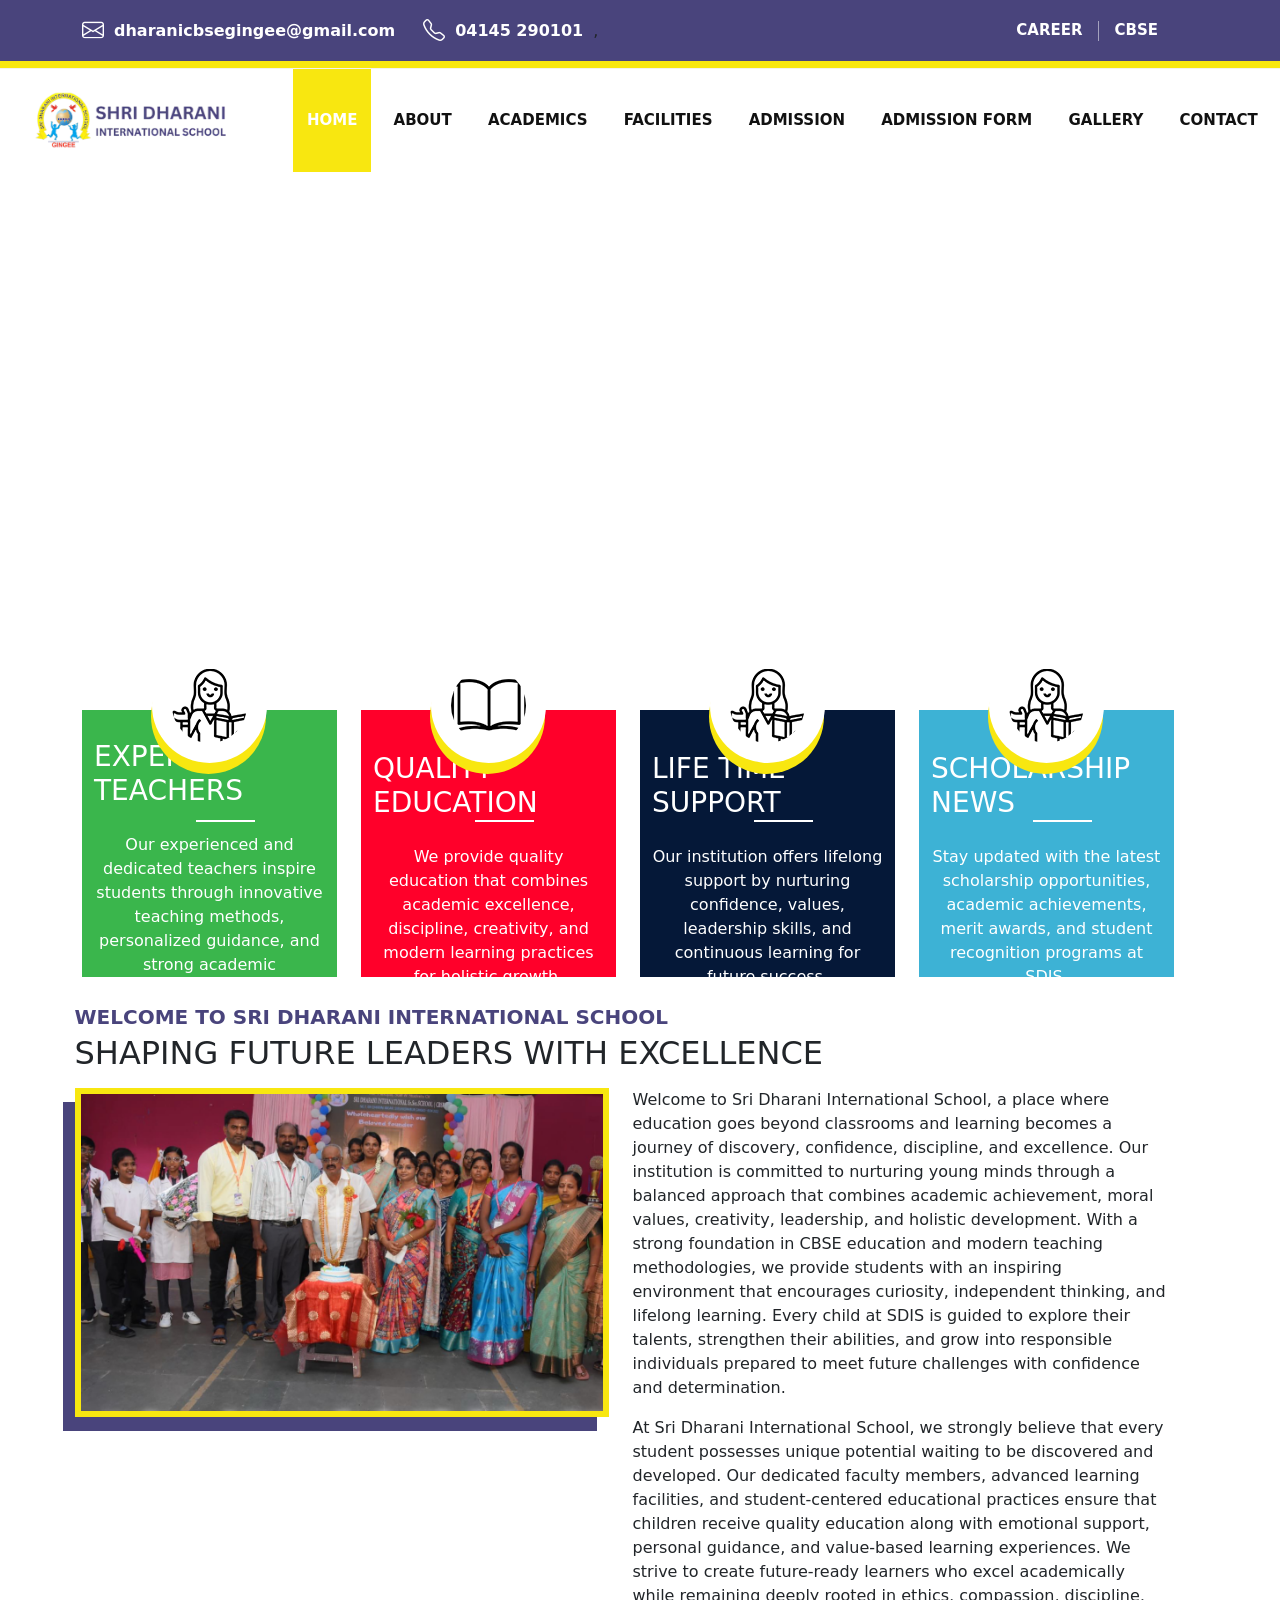
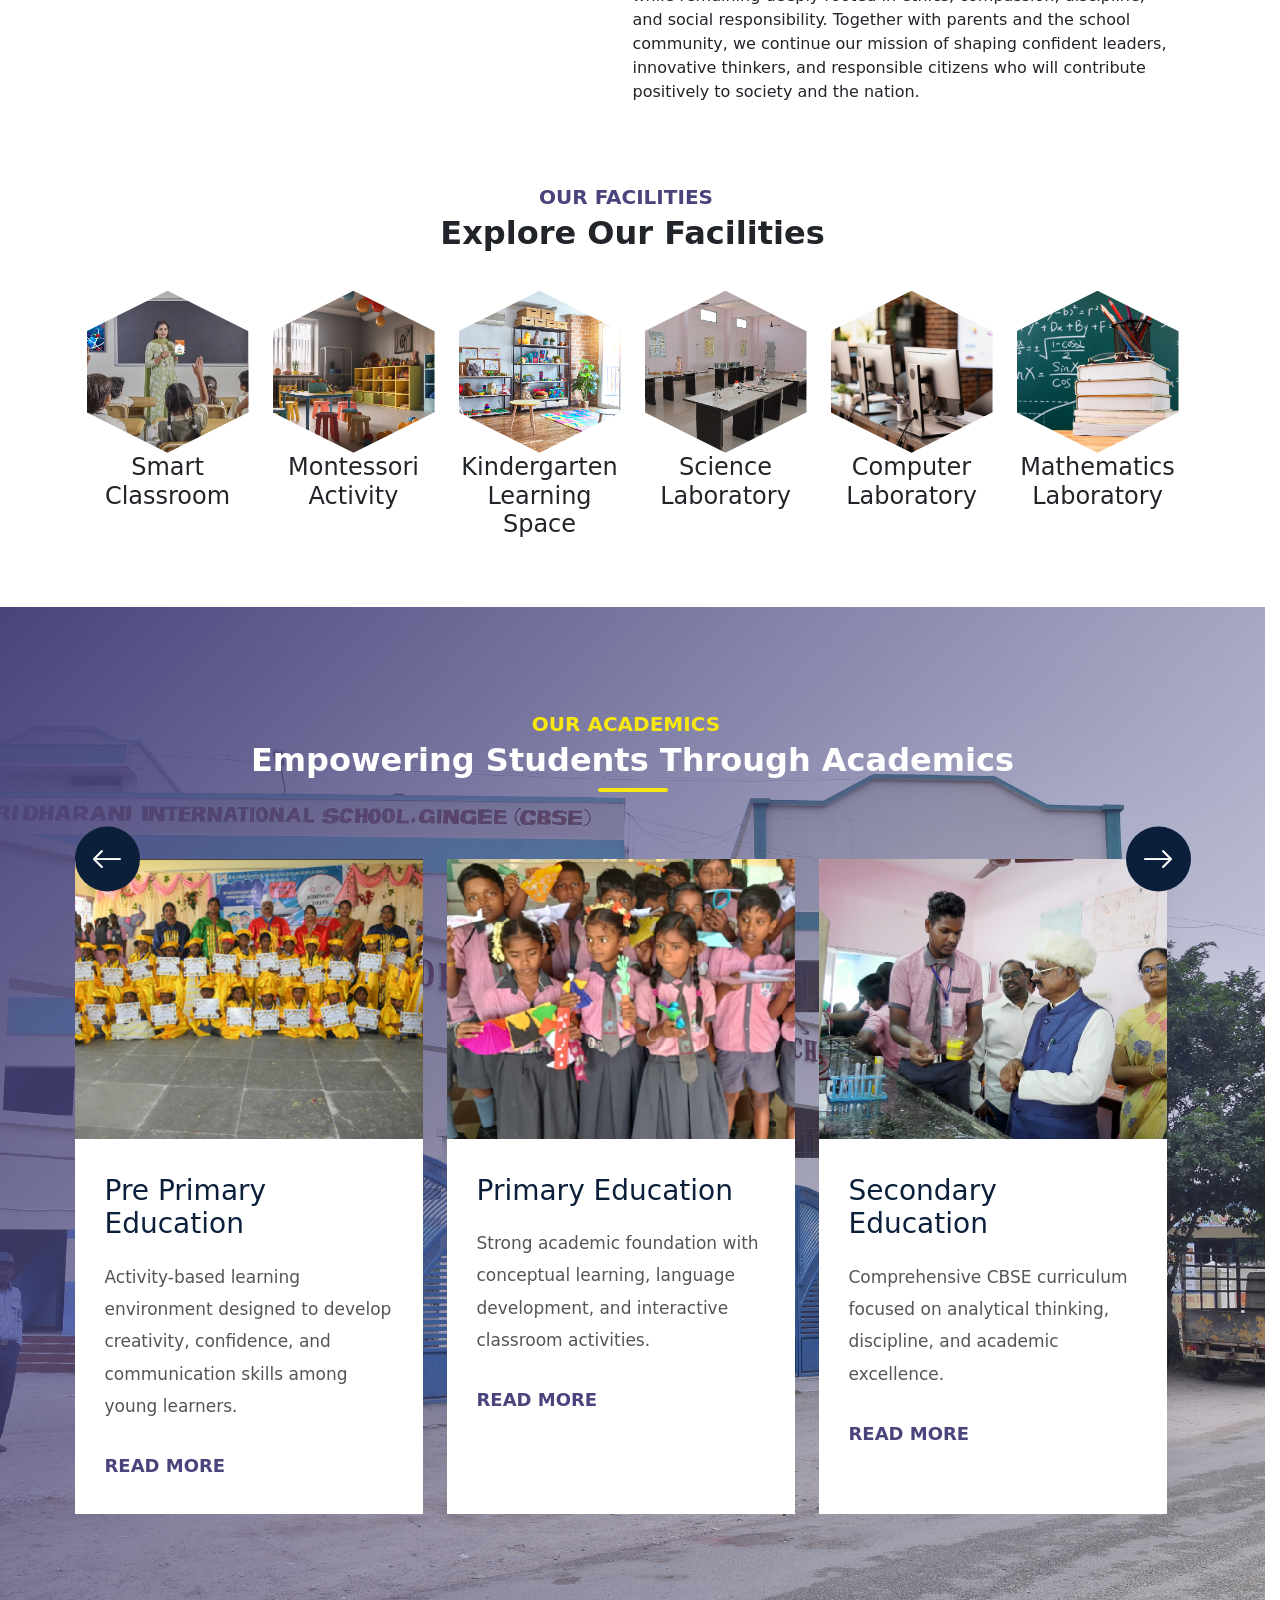
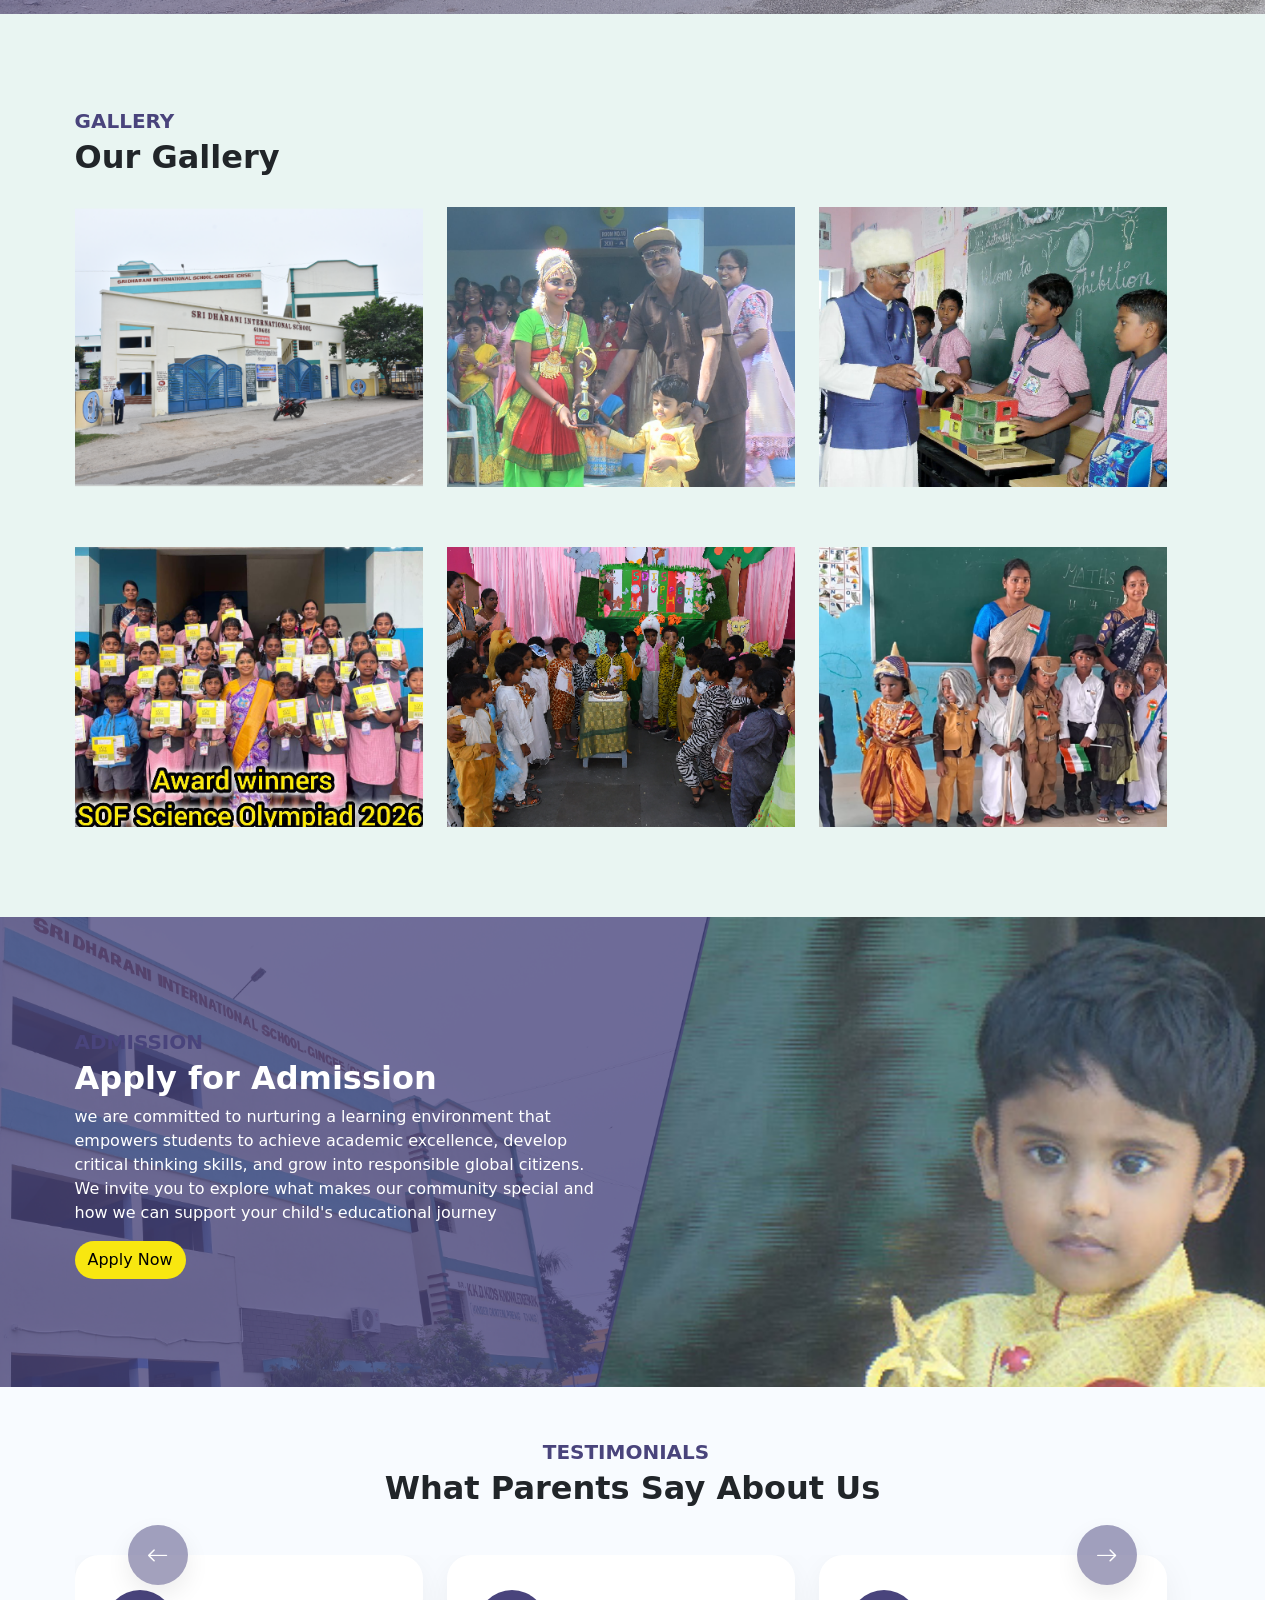
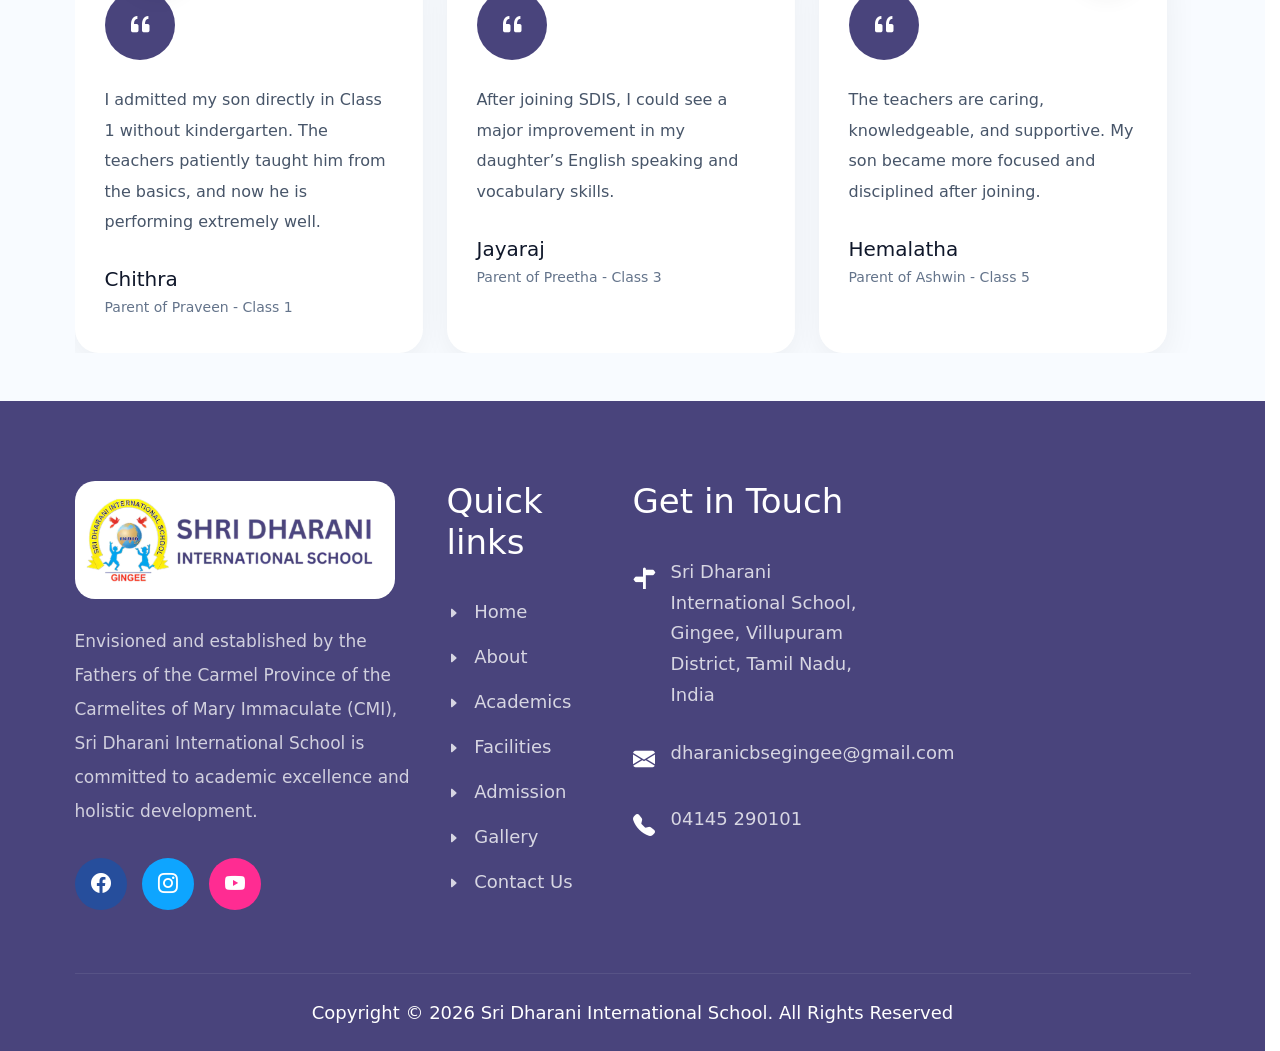
==== commit 6ac9bcaa: "File Updated" ====
--- a/index.html
+++ b/index.html
@@ -6,6 +6,7 @@
     <meta name="viewport" content="width=device-width, initial-scale=1.0">
     <title>Sri Dharani International School</title>
     <link rel="stylesheet" href="Assets/CSS/style.css">
+    <link rel="shortcut icon" href="Assets/Images/favicon.ico" type="image/x-icon">
     <link href="https://cdn.jsdelivr.net/npm/bootstrap@5.0.2/dist/css/bootstrap.min.css" rel="stylesheet"
         integrity="sha384-EVSTQN3/azprG1Anm3QDgpJLIm9Nao0Yz1ztcQTwFspd3yD65VohhpuuCOmLASjC" crossorigin="anonymous">
     <link rel="stylesheet" href="https://cdn.jsdelivr.net/npm/bootstrap-icons@1.11.3/font/bootstrap-icons.min.css">
--- a/Assets/CSS/style.css
+++ b/Assets/CSS/style.css
@@ -24,8 +24,14 @@
     font-weight: 400 !important;
 }
 
-.badge{
-        color: #f8e710 !important;
+.badge {
+    color: #49447c !important;
+    font-size: 20px !important;
+    text-transform: uppercase;
+    padding-left: 0 !important;
+}
+.academics-section .badge {
+    color: #f8e710 !important;
     font-size: 20px !important;
     text-transform: uppercase;
     padding-left: 0 !important;
@@ -184,7 +190,7 @@
 ========================= */
 
 .navbar-nav .nav-link:hover {
-    color: #f8e710 !important;
+    color: #E0342C !important;
 }
 
 /* =========================
@@ -622,16 +628,16 @@
 }
 
 .academic-content a{
-    display: inline-block;
+        display: inline-block;
     text-decoration: none;
-    color: #f8e710;
+    color: #49447c;
     font-size: 18px;
     font-weight: 700;
     transition: 0.3s;
 }
 
 .academic-content a:hover{
-    color: #49447C;
+    color: #f8e710;
 }
 
 /* =========================
@@ -1801,3 +1807,7 @@
     padding-left: 16px;
 }
 }
+
+h4.fac-head {
+    text-align: center;
+}
